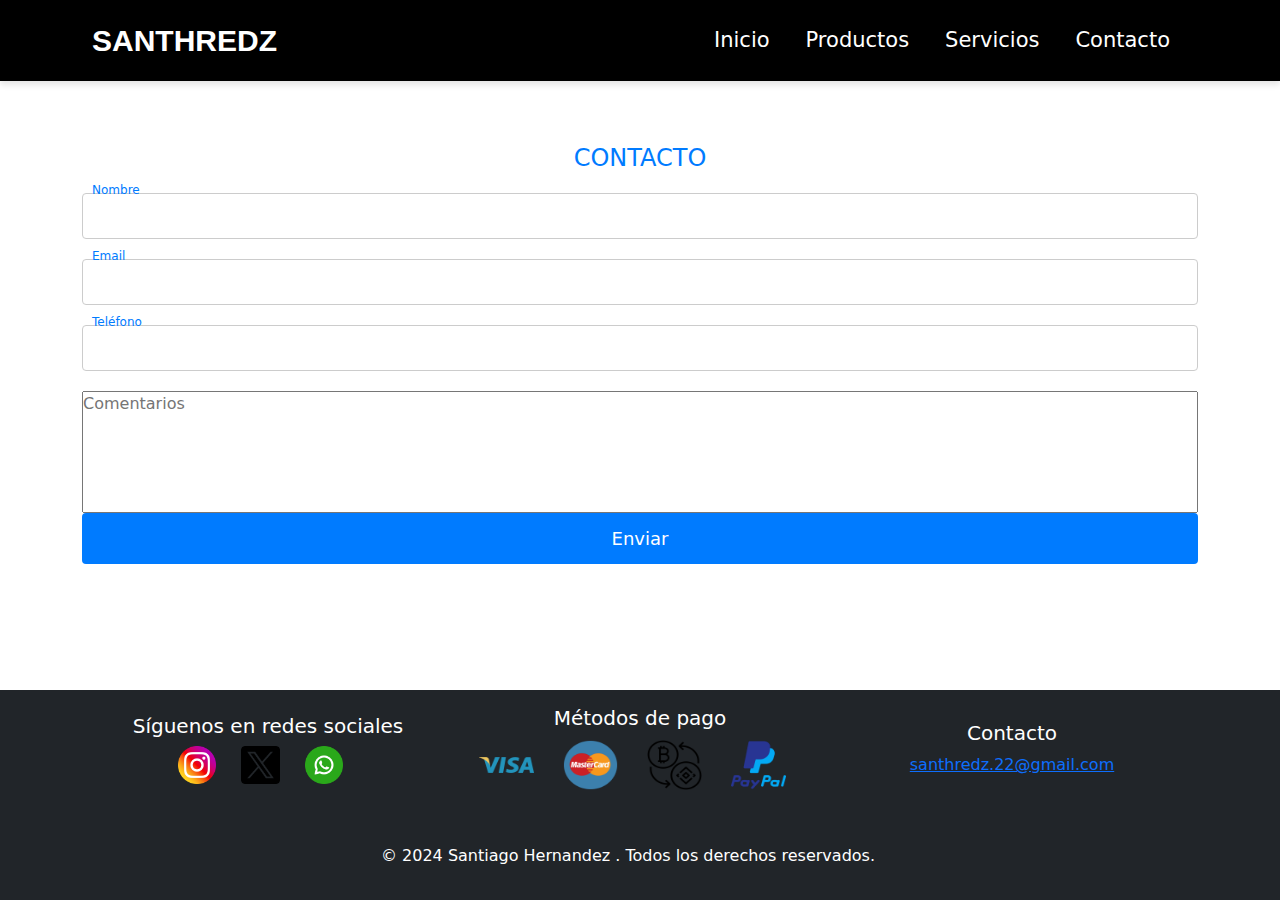
==== pages/contacto.html @ 35c39757 "first commit" ====
<!DOCTYPE html>
<html lang="en">

<head>
  <!--Titulo-->
  <title>SANTHREDZ</title>

  <meta charset="UTF-8">
  <meta name="viewport" content="width=device-width, initial-scale=1.0">
  <!--CSS-->
  <link rel="stylesheet" href="/css/main.css">
  <!--Boostrap-->
  <link href="https://cdn.jsdelivr.net/npm/bootstrap@5.3.3/dist/css/bootstrap.min.css" rel="stylesheet"
    integrity="sha384-QWTKZyjpPEjISv5WaRU9OFeRpok6YctnYmDr5pNlyT2bRjXh0JMhjY6hW+ALEwIH" crossorigin="anonymous">
</head>
<header>
  <!--Navbar start-->
  <nav class="navbar navbar-expand-lg navbar-custom">
    <div class="container">
      <a class="navbar-brand" id="logo" href="/index.html">SANTHREDZ</a>
      <button class="navbar-toggler" type="button" data-bs-toggle="collapse" data-bs-target="#navbarSupportedContent"
        aria-controls="navbarSupportedContent" aria-expanded="false" aria-label="Toggle navigation">
        <span class="navbar-toggler-icon"></span>
      </button>

      <div class="collapse navbar-collapse" id="navbarSupportedContent">
        <ul class="navbar-nav ms-auto mb-2 mb-lg-0">
          <li class="nav-item">
            <a class="nav-link" href="/index.html">Inicio</a>
          </li>
          <li class="nav-item">
            <a class="nav-link" href="/pages/Productos.html">Productos</a>
          </li>
          <li class="nav-item">
            <a class="nav-link" href="/pages/servicios.html">Servicios</a>
          </li>
          <li class="nav-item">
            <a class="nav-link" aria-current="page" href="#">Contacto</a>
          </li>
        </ul>
      </div>
    </div>
  </nav>
  <!--Navbar end-->
</header>
<body>
  <!--Contacto-->
<main>
  <section class="container container__contacto p-20">
    <form action="" class="form">
      <h1>CONTACTO</h1>
      <div class="input">
        <input type="text" required />
        <label for="">Nombre</label>
      </div>
      <div class="input">
        <input type="text" required />
        <label for="">Email</label>
      </div>
      <div class="input">
        <input type="tel" required />
        <label for="">Teléfono</label>
      </div>
      <textarea name="" placeholder="Comentarios" id="" cols="21" rows="5"></textarea>
      <button type="submit">Enviar</button>
    </form>
  </section>
</main>

  <!-- Footer start -->
  <footer class="footer mt-auto py-3 bg-dark text-white">
    <div class="container">
      <div class="row align-items-center">
        <!-- Redes sociales -->
        <div class="col-md-4 text-center">
          <h5>Síguenos en redes sociales</h5>
          <ul class="list-inline">
            <li class="list-inline-item" me-3>
              <a href="https://www.instagram.com/military_cloth?igsh=bTdlbGwxaXMyOWVz "><img
                  src="/images/instagram-icon.png" alt="Instagram" class="social-icon"></a>
            </li>
            <li class="list-inline-item" me-3>
              <a href="#"><img src="/images/twitter-x.png" alt="Twitter" class="social-icon"></a>
            </li>
            <li class="list-inline-item">
              <a href="https://api.whatsapp.com/send/?phone=%2B541168926201&text&type=phone_number&app_absent=0"><img
                  src="/images/whatsapp-logo.png" alt="WhatsApp" class="social-icon"></a>
            </li>
          </ul>
        </div>

        <!-- Métodos de pago -->
        <div class="col-md-4 text-center">
          <h5>Métodos de pago</h5>
          <ul class="list-inline">
            <li class="list-inline-item" me-3>
              <img src="/images/visa-icon.png" alt="Visa" class="pagos-icon">
            </li>
            <li class="list-inline-item" me-3>
              <img src="/images/mastercard-icon.png" alt="Mastercard" class="pagos-icon">
            </li>
            <li class="list-inline-item" me-3>
              <img src="/images/binance-icon.png" alt="Binance" class="pagos-icon">
            </li>
            <li class="list-inline-item">
              <img src="/images/paypal-icon.png" alt="Paypal" class="pagos-icon">
            </li>
          </ul>
        </div>

        <!-- Correo -->
        <div class="col-md-4 text-center">
          <h5>Contacto</h5>
          <ul class="list-unstyled">
            <li class="mb-2">
              <a href="mailto:santhredz.22@gmail.com"><i class="bi bi-envelope"></i>santhredz.22@gmail.com</a>
            </li>
          </ul>
        </div>
      </div>
    </div>
    <div class="row mt-3">
      <div class="col-md-12 text-center">
        <p>&copy; 2024 Santiago Hernandez . Todos los derechos reservados.</p>
      </div>
    </div>
  </footer>
  <!-- Footer end -->

  <!-- Scripts -->
  <script src="https://code.jquery.com/jquery-3.5.1.slim.min.js"></script>
  <script src="https://cdnjs.cloudflare.com/ajax/libs/popper.js/2.11.6/umd/popper.min.js"></script>
  <script src="https://cdn.jsdelivr.net/npm/bootstrap@5.3.3/dist/js/bootstrap.bundle.min.js"
    integrity="sha384-YvpcrYf0tY3lHB60NNkmXc5s9fDVZLESaAA55NDzOxhy9GkcIdslK1eN7N6jIeHz"
    crossorigin="anonymous"></script>
</body>

</html>
---- css/main.css ----
@charset "UTF-8";
* {
  margin: 0;
  padding: 0;
  box-sizing: border-box;
}

nav {
  margin-bottom: 0.1px;
}

#logo {
  font-weight: 600;
  font-family: "Franklin Gothic Medium", "Arial Narrow", Arial, sans-serif;
  font-size: 30px;
  color: #ffffff;
  padding: 5px 10px;
  text-align: center;
  padding: 10px;
}

.navbar-custom {
  font-size: 21px;
  background-color: black;
  box-shadow: 0 4px 6px rgba(0, 0, 0, 0.1);
}
.navbar-custom .navbar-nav {
  margin-left: auto;
}
.navbar-custom .navbar-nav .nav-link {
  color: #ffffff;
}
.navbar-custom .navbar-nav .nav-link:hover {
  color: #ba0b0a;
}
.navbar-custom .navbar-nav .nav-item {
  margin-right: 20px;
}
.navbar-custom .navbar-toggler {
  border-color: #ffffff;
  background-color: #ffffff;
}
.navbar-custom .navbar-toggler .navbar-toggler-icon {
  background-color: #6c757d;
}

.carousel-item img {
  width: 100%;
  height: 90vh;
  object-fit: cover;
}

.carousel-caption {
  background-color: rgba(0, 0, 0, 0.5);
  padding: 20px;
  border-radius: 5px;
}
.carousel-caption h5 {
  font-size: 2em;
  font-weight: bold;
  color: #ffffff;
}
.carousel-caption p {
  font-size: 1.2em;
  color: #dddddd;
}
.carousel-caption h5,
.carousel-caption p {
  text-shadow: 2px 2px 4px rgba(0, 0, 0, 0.7);
}

/*en esta parte quise hacer grids, intenté muchos metodos diferentes pero nunca pude y no se el motivo, estuve varias horas intentando pero la galeria nunca se ordenó y además el footer se desordenó también*/
.product-grid {
  display: grid;
  grid-template-columns: repeat(3, 1fr);
  gap: 20px;
  padding: 20px;
}

.c1 {
  grid-area: c1;
}

.c2 {
  grid-area: c2;
}

.c3 {
  grid-area: c3;
}

.c4 {
  grid-area: c4;
}

.c5 {
  grid-area: c5;
}

.c6 {
  grid-area: c6;
}

.c7 {
  grid-area: c7;
}

.c8 {
  grid-area: c8;
}

.c9 {
  grid-area: c9;
}

.c10 {
  grid-area: c10;
}

.c11 {
  grid-area: c11;
}

.c12 {
  grid-area: c12;
}

.product-card {
  background-color: #ffffff;
  padding: 15px;
  border-radius: 5px;
  box-shadow: 0 2px 4px rgba(0, 0, 0, 0.1);
  text-align: center;
}
.product-card img {
  width: 100%;
  height: 200px;
  object-fit: cover;
  border-radius: 5px;
}
.product-card h5 {
  font-size: 1.5em;
  margin: 10px 0;
}
.product-card p {
  font-size: 1em;
  color: #333333;
}

.footer {
  background-color: #343a40;
  color: #fff;
  padding: 20px 0;
}
.footer .container {
  display: flex;
  justify-content: center;
  align-items: center;
  flex-direction: column;
}
.footer .row {
  display: flex;
  justify-content: space-between;
  width: 100%;
  flex-wrap: wrap;
}
.footer .row .col-md-4 {
  flex: 1;
  min-width: 200px;
  text-align: center;
  margin-bottom: 20px;
}
.footer .list-inline {
  padding-left: 0;
  list-style: none;
  display: flex;
  justify-content: center;
  align-items: center;
}
.footer .list-inline .list-inline-item {
  margin-right: 15px;
}
.footer .list-inline .list-inline-item .social-icon,
.footer .list-inline .list-inline-item .pagos-icon {
  width: 2.4rem;
  height: 2.4rem;
}
.footer .list-inline .list-inline-item .pagos-icon {
  width: 3.7rem;
  height: 3.4rem;
  padding: 2px;
}
.footer .list-inline .list-inline-item .social-icon,
.footer .list-inline .list-inline-item .pagos-icon {
  margin: 0 5px;
}

.form {
  display: flex;
  flex-direction: column;
}
.form h1 {
  font-size: 24px;
  margin-bottom: 20px;
  text-align: center;
  color: #007bff;
}
.form .input {
  position: relative;
  margin-bottom: 20px;
}
.form .input input, .form .input textarea {
  width: 100%;
  padding: 10px;
  border: 1px solid #ccc;
  border-radius: 4px;
  font-size: 16px;
  transition: border-color 0.3s ease;
}
.form .input input:focus, .form .input textarea:focus {
  outline: none;
  border-color: #007bff;
}
.form .input label {
  position: absolute;
  top: 42px;
  left: 10px;
  color: #6c757d;
  font-size: 16px;
  transition: top 0.3s ease, font-size 0.3s ease;
}
.form .input input:focus ~ label,
.form .input input:not(:placeholder-shown) ~ label,
.form .input textarea:focus ~ label,
.form .input textarea:not(:placeholder-shown) ~ label {
  top: -12px;
  font-size: 12px;
  color: #007bff;
}
.form textarea {
  resize: none;
}
.form button {
  width: 100%;
  padding: 12px;
  border: none;
  background-color: #007bff;
  color: #fff;
  font-size: 18px;
  cursor: pointer;
  border-radius: 4px;
  transition: background-color 0.3s ease;
}
.form button:hover {
  background-color: #0062cc;
}

body {
  font-family: Cambria, Cochin, Georgia, Times, "Times New Roman", serif;
  background-color: black;
  display: grid;
  min-height: 100vh;
}

/*# sourceMappingURL=main.css.map */
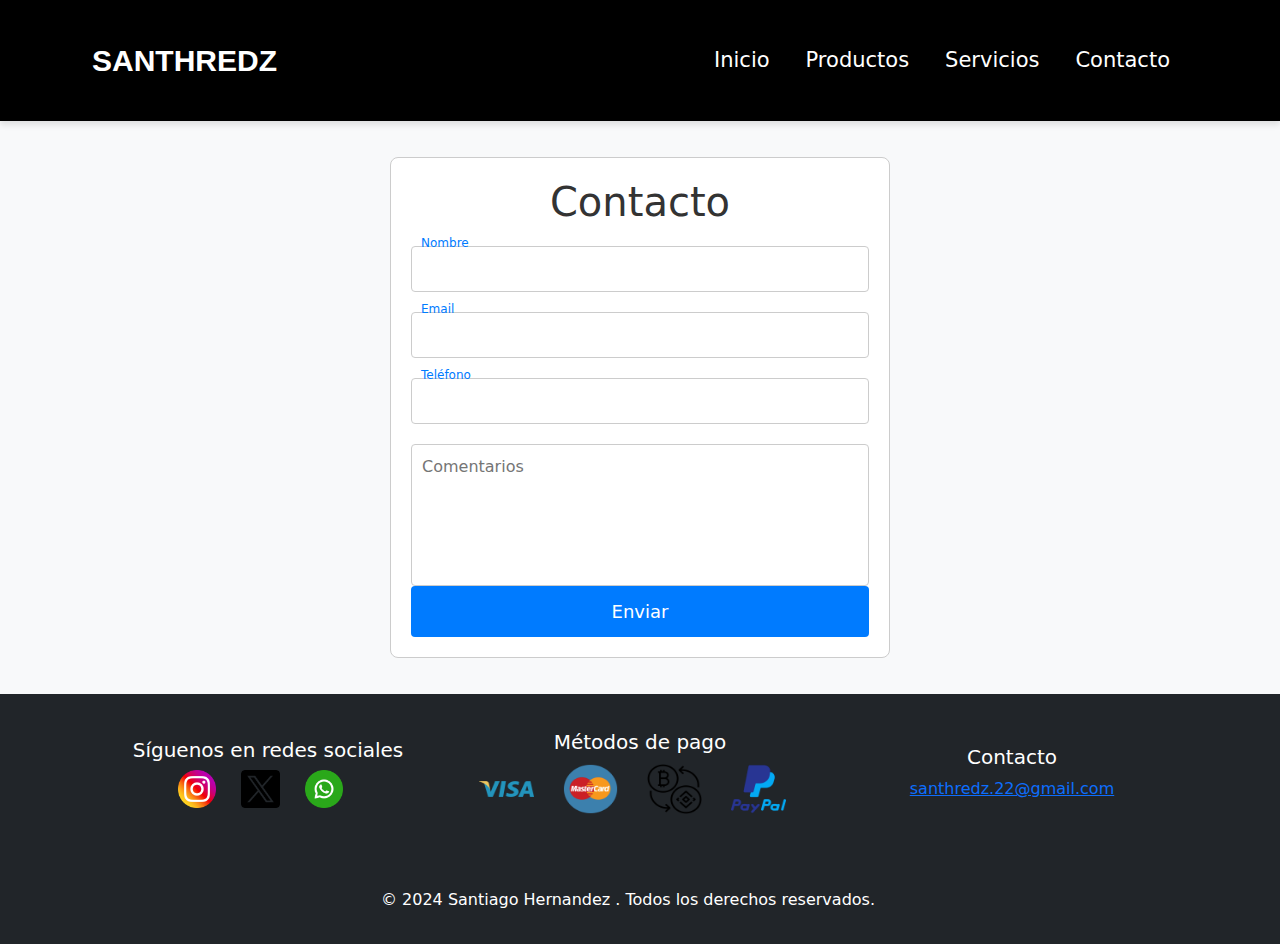
==== commit 3e4188d7: "first commit~" ====
--- a/pages/contacto.html
+++ b/pages/contacto.html
@@ -4,11 +4,12 @@
 <head>
   <!--Titulo-->
   <title>SANTHREDZ</title>
-
   <meta charset="UTF-8">
   <meta name="viewport" content="width=device-width, initial-scale=1.0">
+  <meta name="description" content="Ante cualquier duda envía un email y estaremos en contacto." />
+  <meta name="keywords" content="contactar, consulta, comunicarse" />
   <!--CSS-->
-  <link rel="stylesheet" href="/css/main.css">
+  <link rel="stylesheet" href="../css/main.css">
   <!--Boostrap-->
   <link href="https://cdn.jsdelivr.net/npm/bootstrap@5.3.3/dist/css/bootstrap.min.css" rel="stylesheet"
     integrity="sha384-QWTKZyjpPEjISv5WaRU9OFeRpok6YctnYmDr5pNlyT2bRjXh0JMhjY6hW+ALEwIH" crossorigin="anonymous">
@@ -17,22 +18,21 @@
   <!--Navbar start-->
   <nav class="navbar navbar-expand-lg navbar-custom">
     <div class="container">
-      <a class="navbar-brand" id="logo" href="/index.html">SANTHREDZ</a>
+      <a class="navbar-brand" id="logo" href="../index.html">SANTHREDZ</a>
       <button class="navbar-toggler" type="button" data-bs-toggle="collapse" data-bs-target="#navbarSupportedContent"
         aria-controls="navbarSupportedContent" aria-expanded="false" aria-label="Toggle navigation">
         <span class="navbar-toggler-icon"></span>
       </button>
-
       <div class="collapse navbar-collapse" id="navbarSupportedContent">
         <ul class="navbar-nav ms-auto mb-2 mb-lg-0">
           <li class="nav-item">
-            <a class="nav-link" href="/index.html">Inicio</a>
+            <a class="nav-link" href="../index.html">Inicio</a>
           </li>
           <li class="nav-item">
-            <a class="nav-link" href="/pages/Productos.html">Productos</a>
+            <a class="nav-link" href="../pages/productos.html">Productos</a>
           </li>
           <li class="nav-item">
-            <a class="nav-link" href="/pages/servicios.html">Servicios</a>
+            <a class="nav-link" href="../pages/servicios.html">Servicios</a>
           </li>
           <li class="nav-item">
             <a class="nav-link" aria-current="page" href="#">Contacto</a>
@@ -43,30 +43,30 @@
   </nav>
   <!--Navbar end-->
 </header>
+
 <body>
   <!--Contacto-->
-<main>
-  <section class="container container__contacto p-20">
-    <form action="" class="form">
-      <h1>CONTACTO</h1>
-      <div class="input">
-        <input type="text" required />
-        <label for="">Nombre</label>
-      </div>
-      <div class="input">
-        <input type="text" required />
-        <label for="">Email</label>
-      </div>
-      <div class="input">
-        <input type="tel" required />
-        <label for="">Teléfono</label>
-      </div>
-      <textarea name="" placeholder="Comentarios" id="" cols="21" rows="5"></textarea>
-      <button type="submit">Enviar</button>
-    </form>
-  </section>
-</main>
-
+  <main>
+    <section class="contact-form-container">
+      <form class="contact-form">
+        <h1>Contacto</h1>
+        <div class="form-group">
+          <input type="text" id="name" required>
+          <label for="name">Nombre</label>
+        </div>
+        <div class="form-group">
+          <input type="email" id="email" required>
+          <label for="email">Email</label>
+        </div>
+        <div class="form-group">
+          <input type="tel" id="phone" required>
+          <label for="phone">Teléfono</label>
+        </div>
+        <textarea id="comments" placeholder="Comentarios" rows="5"></textarea>
+        <button type="submit">Enviar</button>
+      </form>
+    </section>
+  </main>
   <!-- Footer start -->
   <footer class="footer mt-auto py-3 bg-dark text-white">
     <div class="container">
@@ -77,37 +77,35 @@
           <ul class="list-inline">
             <li class="list-inline-item" me-3>
               <a href="https://www.instagram.com/military_cloth?igsh=bTdlbGwxaXMyOWVz "><img
-                  src="/images/instagram-icon.png" alt="Instagram" class="social-icon"></a>
+                  src="../images/instagram-icon.png" alt="Instagram" class="social-icon"></a>
             </li>
             <li class="list-inline-item" me-3>
-              <a href="#"><img src="/images/twitter-x.png" alt="Twitter" class="social-icon"></a>
+              <a href="#"><img src="../images/twitter-x.png" alt="Twitter" class="social-icon"></a>
             </li>
             <li class="list-inline-item">
               <a href="https://api.whatsapp.com/send/?phone=%2B541168926201&text&type=phone_number&app_absent=0"><img
-                  src="/images/whatsapp-logo.png" alt="WhatsApp" class="social-icon"></a>
+                  src="../images/whatsapp-logo.png" alt="WhatsApp" class="social-icon"></a>
             </li>
           </ul>
         </div>
-
         <!-- Métodos de pago -->
         <div class="col-md-4 text-center">
           <h5>Métodos de pago</h5>
           <ul class="list-inline">
             <li class="list-inline-item" me-3>
-              <img src="/images/visa-icon.png" alt="Visa" class="pagos-icon">
+              <img src="../images/visa-icon.png" alt="Visa" class="pagos-icon">
             </li>
             <li class="list-inline-item" me-3>
-              <img src="/images/mastercard-icon.png" alt="Mastercard" class="pagos-icon">
+              <img src="../images/mastercard-icon.png" alt="Mastercard" class="pagos-icon">
             </li>
             <li class="list-inline-item" me-3>
-              <img src="/images/binance-icon.png" alt="Binance" class="pagos-icon">
+              <img src="../images/binance-icon.png" alt="Binance" class="pagos-icon">
             </li>
             <li class="list-inline-item">
-              <img src="/images/paypal-icon.png" alt="Paypal" class="pagos-icon">
+              <img src="../images/paypal-icon.png" alt="Paypal" class="pagos-icon">
             </li>
           </ul>
         </div>
-
         <!-- Correo -->
         <div class="col-md-4 text-center">
           <h5>Contacto</h5>
@@ -126,7 +124,6 @@
     </div>
   </footer>
   <!-- Footer end -->
-
   <!-- Scripts -->
   <script src="https://code.jquery.com/jquery-3.5.1.slim.min.js"></script>
   <script src="https://cdnjs.cloudflare.com/ajax/libs/popper.js/2.11.6/umd/popper.min.js"></script>
--- a/css/main.css
+++ b/css/main.css
@@ -1,4 +1,3 @@
-@charset "UTF-8";
 * {
   margin: 0;
   padding: 0;
@@ -69,82 +68,41 @@
   text-shadow: 2px 2px 4px rgba(0, 0, 0, 0.7);
 }
 
-/*en esta parte quise hacer grids, intenté muchos metodos diferentes pero nunca pude y no se el motivo, estuve varias horas intentando pero la galeria nunca se ordenó y además el footer se desordenó también*/
-.product-grid {
+body {
   display: grid;
-  grid-template-columns: repeat(3, 1fr);
-  gap: 20px;
-  padding: 20px;
-}
-
-.c1 {
-  grid-area: c1;
-}
-
-.c2 {
-  grid-area: c2;
-}
-
-.c3 {
-  grid-area: c3;
-}
-
-.c4 {
-  grid-area: c4;
-}
-
-.c5 {
-  grid-area: c5;
-}
-
-.c6 {
-  grid-area: c6;
-}
-
-.c7 {
-  grid-area: c7;
-}
-
-.c8 {
-  grid-area: c8;
-}
-
-.c9 {
-  grid-area: c9;
-}
-
-.c10 {
-  grid-area: c10;
-}
-
-.c11 {
-  grid-area: c11;
-}
-
-.c12 {
-  grid-area: c12;
+  grid-template-rows: auto 1fr auto;
+  min-height: 100vh;
+  margin: 0;
+}
+
+header {
+  grid-row: 1;
+}
+
+main {
+  background-color: #f8f9fa;
+  grid-row: 2;
+  padding: 1rem;
+}
+
+.container {
+  display: grid;
+  grid-template-columns: repeat(auto-fill, minmax(200px, 1fr));
+  gap: 1rem;
 }
 
 .product-card {
-  background-color: #ffffff;
-  padding: 15px;
-  border-radius: 5px;
-  box-shadow: 0 2px 4px rgba(0, 0, 0, 0.1);
-  text-align: center;
-}
+  border: 1px solid #ddd;
+  border-radius: 0.5rem;
+  padding: 1rem;
+  text-align: center;
+  background-color: #f9f9f9;
+}
+
 .product-card img {
   width: 100%;
-  height: 200px;
-  object-fit: cover;
-  border-radius: 5px;
-}
-.product-card h5 {
-  font-size: 1.5em;
-  margin: 10px 0;
-}
-.product-card p {
-  font-size: 1em;
-  color: #333333;
+  height: auto;
+  border-radius: 0.5rem;
 }
 
 .footer {
@@ -195,52 +153,76 @@
   margin: 0 5px;
 }
 
-.form {
+/* Formulario de contacto */
+.contact-form-container {
+  display: flex;
+  justify-content: center;
+  align-items: center;
+  min-height: 60vh;
+  background-color: #f8f9fa;
+  padding: 20px;
+}
+
+.contact-form {
   display: flex;
   flex-direction: column;
-}
-.form h1 {
-  font-size: 24px;
+  width: 100%;
+  max-width: 500px;
+  padding: 20px;
+  border: 1px solid #ccc;
+  border-radius: 8px;
+  background-color: #fff;
+}
+
+.contact-form h1 {
+  text-align: center;
   margin-bottom: 20px;
-  text-align: center;
-  color: #007bff;
-}
-.form .input {
+  color: #333;
+}
+
+.form-group {
   position: relative;
   margin-bottom: 20px;
 }
-.form .input input, .form .input textarea {
+
+.contact-form input,
+.contact-form textarea {
   width: 100%;
   padding: 10px;
   border: 1px solid #ccc;
   border-radius: 4px;
   font-size: 16px;
-  transition: border-color 0.3s ease;
-}
-.form .input input:focus, .form .input textarea:focus {
+}
+
+.contact-form input:focus,
+.contact-form textarea:focus {
   outline: none;
   border-color: #007bff;
 }
-.form .input label {
+
+.contact-form label {
   position: absolute;
-  top: 42px;
+  top: 12px;
   left: 10px;
   color: #6c757d;
   font-size: 16px;
   transition: top 0.3s ease, font-size 0.3s ease;
 }
-.form .input input:focus ~ label,
-.form .input input:not(:placeholder-shown) ~ label,
-.form .input textarea:focus ~ label,
-.form .input textarea:not(:placeholder-shown) ~ label {
+
+.contact-form input:focus ~ label,
+.contact-form input:not(:placeholder-shown) ~ label,
+.contact-form textarea:focus ~ label,
+.contact-form textarea:not(:placeholder-shown) ~ label {
   top: -12px;
   font-size: 12px;
   color: #007bff;
 }
-.form textarea {
+
+.contact-form textarea {
   resize: none;
 }
-.form button {
+
+.contact-form button {
   width: 100%;
   padding: 12px;
   border: none;
@@ -251,8 +233,49 @@
   border-radius: 4px;
   transition: background-color 0.3s ease;
 }
-.form button:hover {
-  background-color: #0062cc;
+
+.contact-form button:hover {
+  background-color: #0056b3;
+}
+
+body {
+  font-family: "Rubik", sans-serif;
+  background-color: #F2F2F2;
+  display: flex;
+  flex-direction: column;
+  min-height: 100vh;
+}
+
+main {
+  flex: 1;
+}
+
+.container {
+  padding: 20px;
+}
+
+.ayuda__titulo {
+  text-align: center;
+  padding: 15px;
+}
+
+.accordion-item {
+  border: none;
+  background-color: transparent;
+  border-bottom: 1px solid #cacaca;
+}
+
+.accordion-header {
+  background-color: transparent;
+  font-weight: 600;
+}
+
+.accordion-button {
+  background-color: transparent;
+}
+
+.accordion-button:not(.collapsed) {
+  color: #ff1493;
 }
 
 body {
